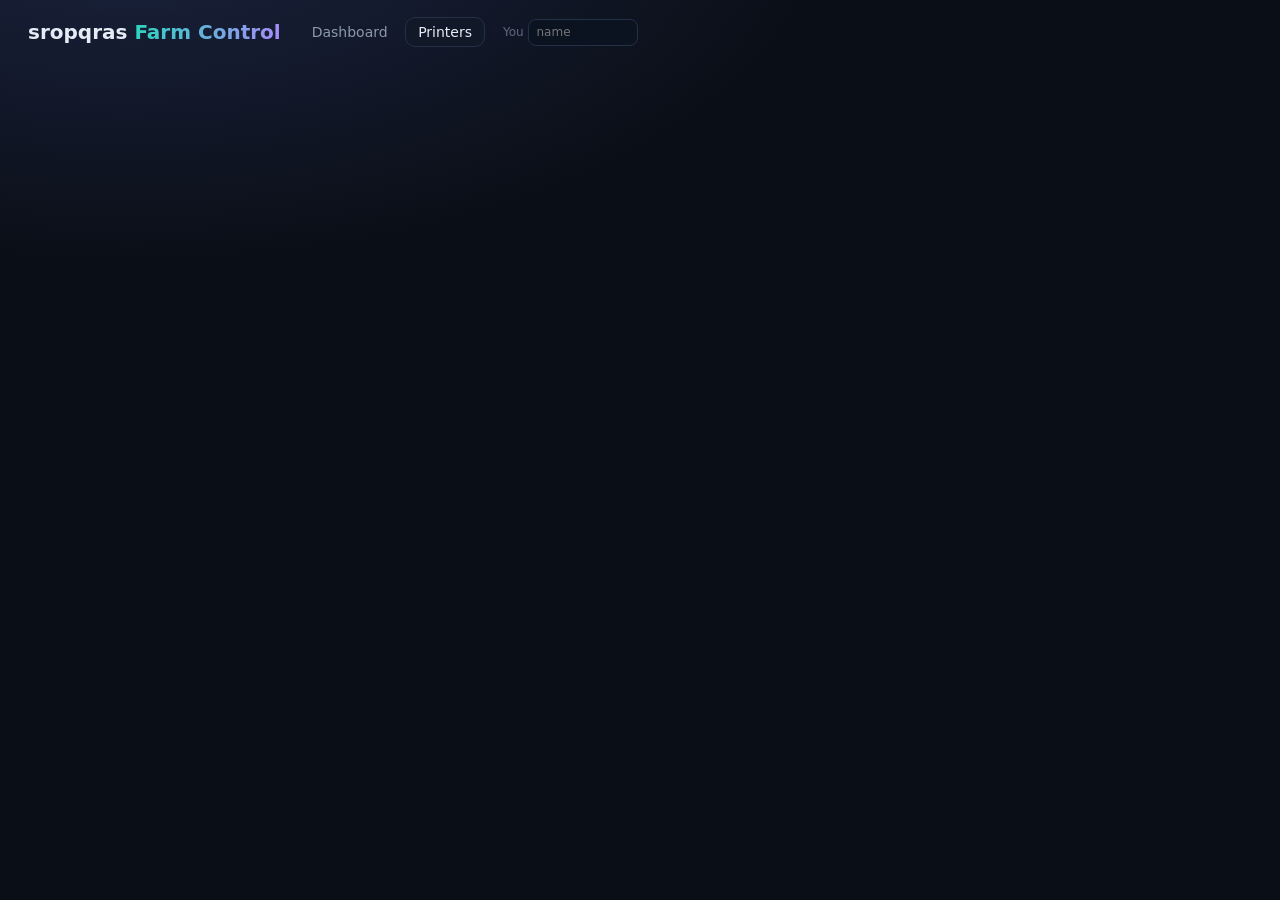
==== farm/static/printers.html @ 64b98d93 "Printers tab (phase 1) + s1pro onboarded on enders3dp Printers tab (/printers, linked from the dashb" ====
<!doctype html>
<html lang="en">
<head>
<meta charset="utf-8">
<meta name="viewport" content="width=device-width, initial-scale=1">
<title>Farm Printers</title>
<style>
:root {
  --bg: #0a0e16; --panel: #111827; --panel2: #161f31; --line: #233047;
  --text: #e6ecf5; --muted: #8b98ae; --dim: #5d6a80;
  --teal: #2dd4bf; --violet: #a78bfa; --amber: #fbbf24; --red: #f87171; --green: #34d399; --blue: #60a5fa;
  --radius: 16px;
}
* { box-sizing: border-box; }
body { margin: 0; background: radial-gradient(1200px 600px at 10% -10%, #1b2440 0%, transparent 60%), var(--bg); color: var(--text);
  font: 14px/1.45 system-ui, -apple-system, "Segoe UI", Roboto, sans-serif; min-height: 100vh; }
header { display: flex; align-items: center; gap: 18px; padding: 18px 28px; flex-wrap: wrap; }
.brand { font-weight: 800; font-size: 20px; } .brand span { background: linear-gradient(90deg, var(--teal), var(--violet)); -webkit-background-clip: text; color: transparent; }
nav a { color: var(--muted); text-decoration: none; padding: 6px 12px; border-radius: 10px; border: 1px solid transparent; }
nav a.on { color: var(--text); border-color: var(--line); background: var(--panel); }
.kpis { display: flex; gap: 10px; flex-wrap: wrap; margin-left: auto; }
.kpi { background: var(--panel); border: 1px solid var(--line); border-radius: 12px; padding: 6px 12px; min-width: 96px; }
.kpi b { display: block; font-size: 17px; } .kpi small { color: var(--muted); }
main { padding: 0 28px 40px; display: grid; gap: 22px; } main > * { min-width: 0; }
h2 { font-size: 13px; text-transform: uppercase; letter-spacing: 1.4px; color: var(--muted); margin: 6px 0 10px; display: flex; gap: 10px; align-items: center; flex-wrap: wrap; }
.grid { display: grid; gap: 16px; grid-template-columns: repeat(auto-fill, minmax(min(400px, 100%), 1fr)); } .grid > * { min-width: 0; }
.card { background: linear-gradient(180deg, var(--panel2), var(--panel)); border: 1px solid var(--line); border-radius: var(--radius); padding: 14px 16px; display: grid; gap: 10px; }
.ph { display: flex; gap: 8px; align-items: center; flex-wrap: wrap; } .ph .name { font-weight: 700; font-size: 16px; }
.chip { background: var(--panel2); border: 1px solid var(--line); border-radius: 8px; padding: 1px 8px; font-size: 12px; white-space: nowrap; }
.ok { color: var(--green); } .bad { color: var(--red); } .warn { color: var(--amber); } .dim { color: var(--dim); font-size: 12px; }
.chip.ok { border-color: rgba(52,211,153,.4); } .chip.bad { border-color: rgba(248,113,113,.5); } .chip.warn { border-color: rgba(251,191,36,.5); }
table { width: 100%; border-collapse: collapse; font-size: 12px; } td, th { padding: 4px 6px; border-bottom: 1px solid rgba(35,48,71,.6); text-align: left; vertical-align: top; }
th { color: var(--muted); font-weight: 600; }
details summary { cursor: pointer; color: var(--muted); font-size: 12px; }
.row { display: flex; gap: 12px; flex-wrap: wrap; font-size: 12px; color: var(--muted); } .row b { color: var(--text); font-weight: 600; }
button { background: linear-gradient(90deg, var(--teal), var(--violet)); color: #071018; border: 0; border-radius: 8px; padding: 4px 10px; font-weight: 700; cursor: pointer; font-size: 12px; }
button.ghost { background: transparent; color: var(--muted); border: 1px solid var(--line); }
a.lnk { color: var(--blue); font-size: 12px; text-decoration: none; }
input { background: #0b1220; color: var(--text); border: 1px solid var(--line); border-radius: 8px; padding: 4px 8px; font: inherit; font-size: 12px; }
.host { display: grid; gap: 10px; }
dialog { width: min(1000px, calc(100vw - 32px)); max-height: calc(100vh - 32px); padding: 0; border: 1px solid var(--line); border-radius: var(--radius); background: var(--panel); color: var(--text); overflow: auto; }
dialog::backdrop { background: rgba(3,6,12,.72); }
.dh { display: flex; gap: 10px; align-items: center; padding: 12px 16px; border-bottom: 1px solid var(--line); flex-wrap: wrap; } .dh .x { margin-left: auto; }
.db { display: grid; grid-template-columns: 260px 1fr; min-height: 60vh; } @media (max-width: 800px) { .db { grid-template-columns: 1fr; } }
.files { border-right: 1px solid var(--line); padding: 8px; display: grid; gap: 2px; align-content: start; }
.files button { text-align: left; background: transparent; color: var(--text); font-weight: 500; border-radius: 6px; padding: 5px 8px; display: flex; justify-content: space-between; gap: 8px; }
.files button.sel { background: var(--panel2); }
pre { margin: 0; padding: 12px 14px; font: 12px/1.45 ui-monospace, SFMono-Regular, Menlo, monospace; white-space: pre-wrap; overflow-wrap: anywhere; }
.add { color: var(--green); } .del { color: var(--red); } .hunk { color: var(--violet); }
@media (max-width: 600px) { header, main { padding-left: 16px; padding-right: 16px; } }
</style>
</head>
<body>
<header>
  <div class="brand">sropqras <span>Farm Control</span></div>
  <nav><a href="/">Dashboard</a> <a href="/printers" class="on">Printers</a></nav>
  <label class="dim">You <input id="operator" placeholder="name" style="width:110px" onchange="setOperator(this.value)"></label>
  <div class="kpis" id="kpis"></div>
</header>
<main>
  <div id="hosts"></div>
</main>
<dialog id="filesdlg">
  <div class="dh"><b id="fd-title">Config</b><span class="dim" id="fd-sub"></span>
    <button class="ghost" id="fd-mode" onclick="toggleMode()">show file</button>
    <button class="ghost x" onclick="$('filesdlg').close()">Close</button></div>
  <div class="db"><div class="files" id="fd-files"></div><pre id="fd-body">choose a file</pre></div>
</dialog>
<script src="/static/printers.js"></script>
</body>
</html>
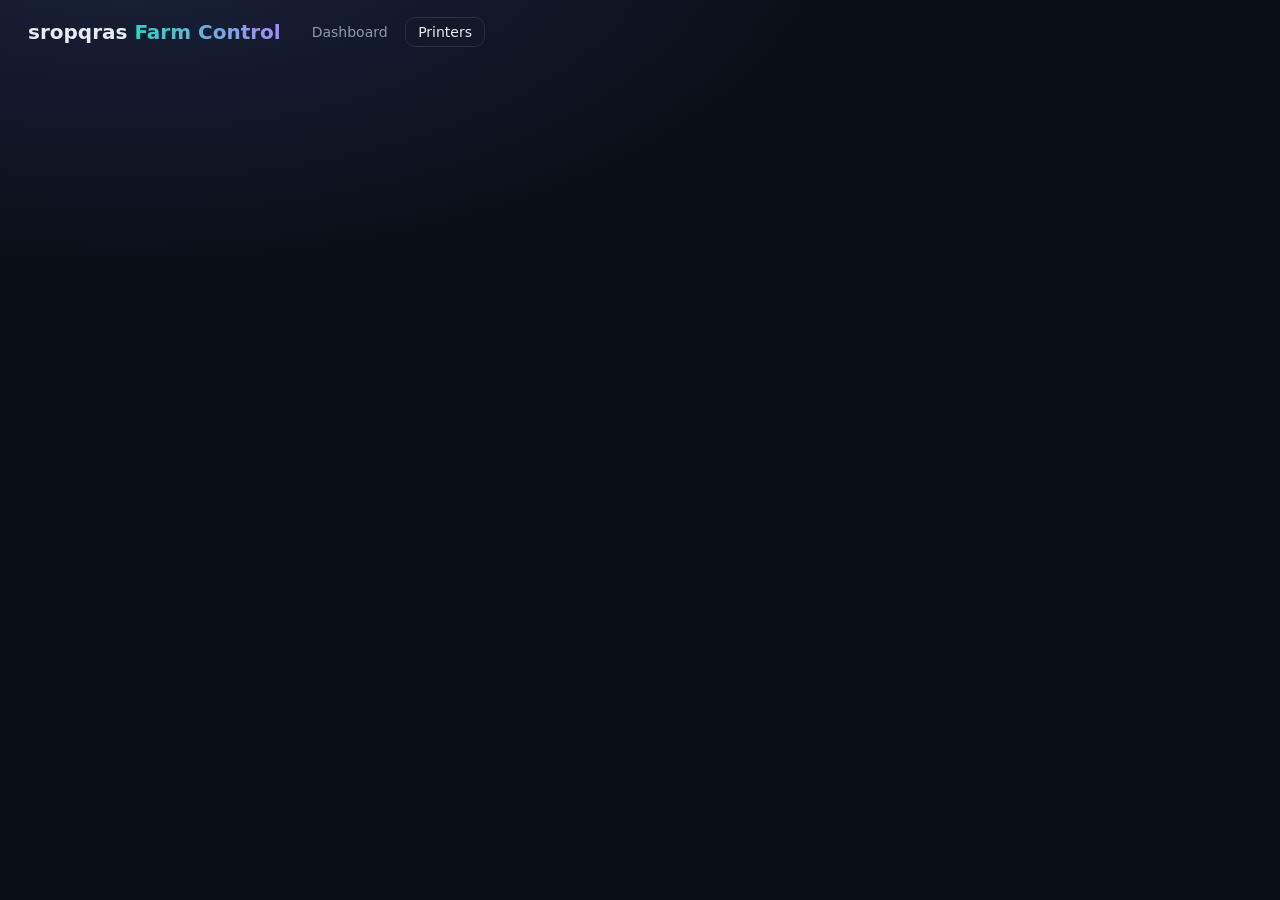
==== commit 93a8104b: "Farm Control's 'You' box is now a header link: defaults to FARM_OPERATOR (Ironman), click to change " ====
--- a/farm/static/printers.html
+++ b/farm/static/printers.html
@@ -46,6 +46,7 @@
 .files button { text-align: left; background: transparent; color: var(--text); font-weight: 500; border-radius: 6px; padding: 5px 8px; display: flex; justify-content: space-between; gap: 8px; }
 .files button.sel { background: var(--panel2); }
 pre { margin: 0; padding: 12px 14px; font: 12px/1.45 ui-monospace, SFMono-Regular, Menlo, monospace; white-space: pre-wrap; overflow-wrap: anywhere; }
+select { background: #0b1220; color: var(--text); border: 1px solid var(--line); border-radius: 8px; padding: 4px 8px; font-size: 12px; }
 .add { color: var(--green); } .del { color: var(--red); } .hunk { color: var(--violet); }
 @media (max-width: 600px) { header, main { padding-left: 16px; padding-right: 16px; } }
 </style>
@@ -54,7 +55,7 @@
 <header>
   <div class="brand">sropqras <span>Farm Control</span></div>
   <nav><a href="/">Dashboard</a> <a href="/printers" class="on">Printers</a></nav>
-  <label class="dim">You <input id="operator" placeholder="name" style="width:110px" onchange="setOperator(this.value)"></label>
+  <span class="dim" data-you></span>
   <div class="kpis" id="kpis"></div>
 </header>
 <main>
@@ -66,6 +67,20 @@
     <button class="ghost x" onclick="$('filesdlg').close()">Close</button></div>
   <div class="db"><div class="files" id="fd-files"></div><pre id="fd-body">choose a file</pre></div>
 </dialog>
+<dialog id="chgdlg">
+  <div class="dh"><b id="cd-title">Stage a change</b><button class="ghost x" onclick="$('chgdlg').close()">Close</button></div>
+  <div style="padding:14px 16px;display:grid;gap:10px">
+    <div class="row">File <select id="cd-path" onchange="loadFileForEdit()"></select>
+      <label><input type="radio" name="cdmode" value="key" checked onchange="cdMode()"> one setting</label>
+      <label><input type="radio" name="cdmode" value="file" onchange="cdMode()"> edit the whole file</label></div>
+    <div id="cd-key" class="row">[<input id="cd-section" placeholder="printer" style="width:150px">] <input id="cd-option" placeholder="max_velocity" style="width:150px">: <input id="cd-value" placeholder="200" style="width:120px"></div>
+    <textarea id="cd-content" spellcheck="false" style="display:none;width:100%;min-height:45vh;background:#0b1220;color:var(--text);border:1px solid var(--line);border-radius:8px;padding:8px;font:12px/1.4 ui-monospace,monospace"></textarea>
+    <div class="row">Why <input id="cd-reason" style="flex:1;min-width:240px" placeholder="goes into FARM.md's change log"></div>
+    <div class="row"><button onclick="submitChange()">Stage (nothing reaches the printer yet)</button><span class="dim" id="cd-msg"></span></div>
+    <pre id="cd-preview" style="max-height:40vh;overflow:auto;border:1px solid var(--line);border-radius:8px"></pre>
+  </div>
+</dialog>
+<script src="/static/operator.js"></script>
 <script src="/static/printers.js"></script>
 </body>
 </html>
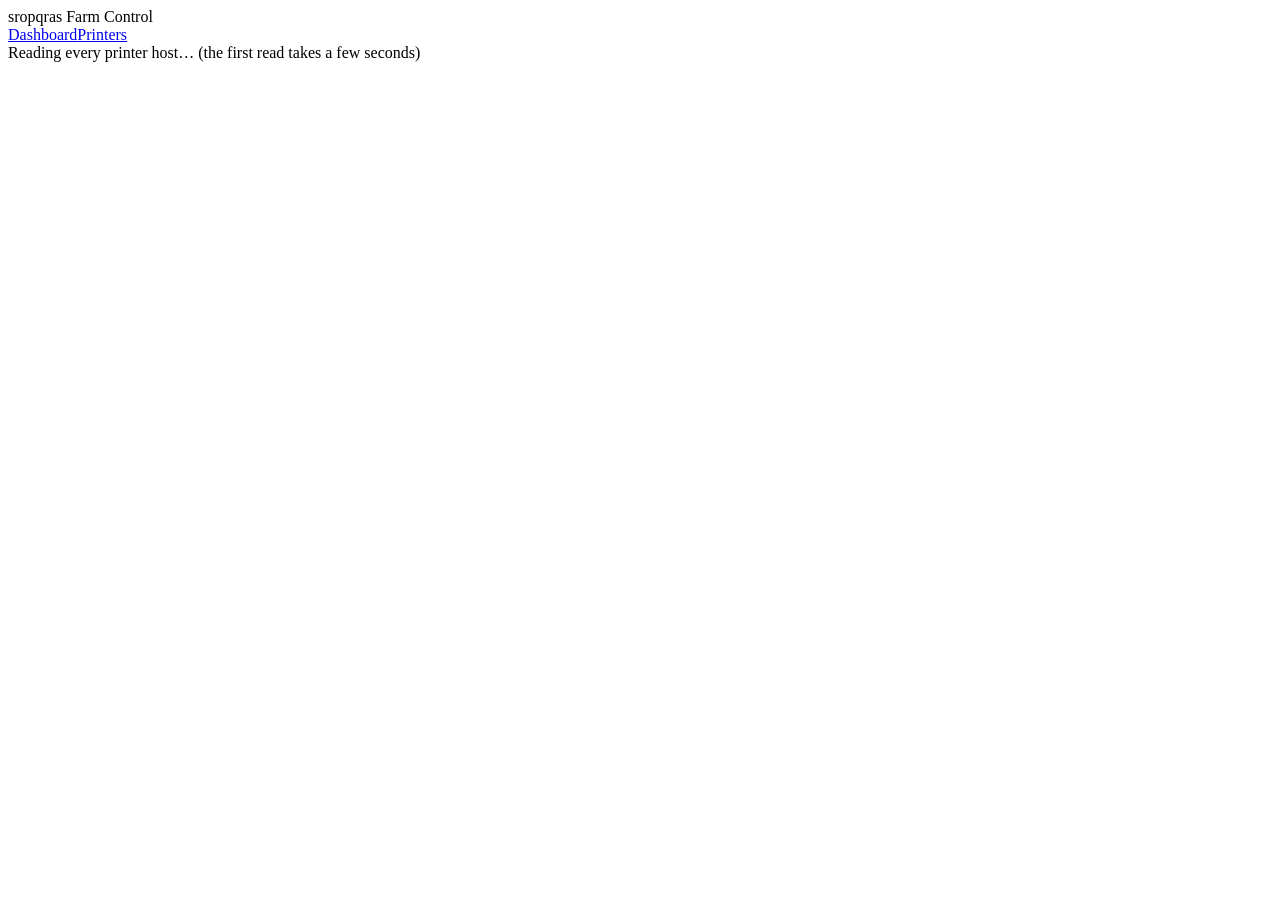
==== commit a2d585d4: "Farm Control: light/dark/system themes, display settings and a Fluidd-style editable layout Shared f" ====
--- a/farm/static/printers.html
+++ b/farm/static/printers.html
@@ -1,67 +1,47 @@
 <!doctype html>
-<html lang="en">
+<html lang="en" data-page="printers">
 <head>
 <meta charset="utf-8">
 <meta name="viewport" content="width=device-width, initial-scale=1">
 <title>Farm Printers</title>
+<script src="/static/ui.js"></script>
+<link rel="stylesheet" href="/static/farm.css">
 <style>
-:root {
-  --bg: #0a0e16; --panel: #111827; --panel2: #161f31; --line: #233047;
-  --text: #e6ecf5; --muted: #8b98ae; --dim: #5d6a80;
-  --teal: #2dd4bf; --violet: #a78bfa; --amber: #fbbf24; --red: #f87171; --green: #34d399; --blue: #60a5fa;
-  --radius: 16px;
-}
-* { box-sizing: border-box; }
-body { margin: 0; background: radial-gradient(1200px 600px at 10% -10%, #1b2440 0%, transparent 60%), var(--bg); color: var(--text);
-  font: 14px/1.45 system-ui, -apple-system, "Segoe UI", Roboto, sans-serif; min-height: 100vh; }
-header { display: flex; align-items: center; gap: 18px; padding: 18px 28px; flex-wrap: wrap; }
-.brand { font-weight: 800; font-size: 20px; } .brand span { background: linear-gradient(90deg, var(--teal), var(--violet)); -webkit-background-clip: text; color: transparent; }
-nav a { color: var(--muted); text-decoration: none; padding: 6px 12px; border-radius: 10px; border: 1px solid transparent; }
-nav a.on { color: var(--text); border-color: var(--line); background: var(--panel); }
-.kpis { display: flex; gap: 10px; flex-wrap: wrap; margin-left: auto; }
-.kpi { background: var(--panel); border: 1px solid var(--line); border-radius: 12px; padding: 6px 12px; min-width: 96px; }
-.kpi b { display: block; font-size: 17px; } .kpi small { color: var(--muted); }
-main { padding: 0 28px 40px; display: grid; gap: 22px; } main > * { min-width: 0; }
-h2 { font-size: 13px; text-transform: uppercase; letter-spacing: 1.4px; color: var(--muted); margin: 6px 0 10px; display: flex; gap: 10px; align-items: center; flex-wrap: wrap; }
-.grid { display: grid; gap: 16px; grid-template-columns: repeat(auto-fill, minmax(min(400px, 100%), 1fr)); } .grid > * { min-width: 0; }
-.card { background: linear-gradient(180deg, var(--panel2), var(--panel)); border: 1px solid var(--line); border-radius: var(--radius); padding: 14px 16px; display: grid; gap: 10px; }
-.ph { display: flex; gap: 8px; align-items: center; flex-wrap: wrap; } .ph .name { font-weight: 700; font-size: 16px; }
-.chip { background: var(--panel2); border: 1px solid var(--line); border-radius: 8px; padding: 1px 8px; font-size: 12px; white-space: nowrap; }
-.ok { color: var(--green); } .bad { color: var(--red); } .warn { color: var(--amber); } .dim { color: var(--dim); font-size: 12px; }
-.chip.ok { border-color: rgba(52,211,153,.4); } .chip.bad { border-color: rgba(248,113,113,.5); } .chip.warn { border-color: rgba(251,191,36,.5); }
-table { width: 100%; border-collapse: collapse; font-size: 12px; } td, th { padding: 4px 6px; border-bottom: 1px solid rgba(35,48,71,.6); text-align: left; vertical-align: top; }
-th { color: var(--muted); font-weight: 600; }
-details summary { cursor: pointer; color: var(--muted); font-size: 12px; }
-.row { display: flex; gap: 12px; flex-wrap: wrap; font-size: 12px; color: var(--muted); } .row b { color: var(--text); font-weight: 600; }
-button { background: linear-gradient(90deg, var(--teal), var(--violet)); color: #071018; border: 0; border-radius: 8px; padding: 4px 10px; font-weight: 700; cursor: pointer; font-size: 12px; }
-button.ghost { background: transparent; color: var(--muted); border: 1px solid var(--line); }
-a.lnk { color: var(--blue); font-size: 12px; text-decoration: none; }
-input { background: #0b1220; color: var(--text); border: 1px solid var(--line); border-radius: 8px; padding: 4px 8px; font: inherit; font-size: 12px; }
-.host { display: grid; gap: 10px; }
-dialog { width: min(1000px, calc(100vw - 32px)); max-height: calc(100vh - 32px); padding: 0; border: 1px solid var(--line); border-radius: var(--radius); background: var(--panel); color: var(--text); overflow: auto; }
-dialog::backdrop { background: rgba(3,6,12,.72); }
-.dh { display: flex; gap: 10px; align-items: center; padding: 12px 16px; border-bottom: 1px solid var(--line); flex-wrap: wrap; } .dh .x { margin-left: auto; }
+/* the Printers tab's own parts; shared look, themes and tokens are in farm.css (colours only via tokens) */
+[hidden] { display: none !important; }
+#hosts { display: grid; gap: calc(var(--gap) + 6px); }
+.host .panel-h .hoststats { font-size: .86rem; }
+.host .panel-b > .row .chip { white-space: normal; overflow-wrap: anywhere; }   /* long service names wrap on a phone */
+.fcard { padding: 12px var(--pad); display: grid; gap: 10px; align-content: start; overflow-wrap: anywhere; }   /* long paths in Klipper errors */
+.ph { display: flex; gap: 8px; align-items: flex-start; } .ph .name { font-weight: 700; font-size: 1.14rem; }
+.phl { flex: 1; min-width: 0; display: flex; align-items: center; gap: 6px 8px; flex-wrap: wrap; }
+.ph .end { flex: none; display: flex; align-items: center; gap: 2px; margin-top: -3px; }
+.fcard table { font-size: .86rem; } .fcard td, .fcard th { padding: 4px 6px; }
+.fcard button { font-size: .86rem; padding: 3px 9px; min-height: 26px; } .fcard button.icon { font-size: 1rem; padding: 2px 6px; min-height: 30px; }
+.fcard form.row input { max-width: 100%; }
+/* files dialog: file list beside the diff */
 .db { display: grid; grid-template-columns: 260px 1fr; min-height: 60vh; } @media (max-width: 800px) { .db { grid-template-columns: 1fr; } }
+.db > * { min-width: 0; }
 .files { border-right: 1px solid var(--line); padding: 8px; display: grid; gap: 2px; align-content: start; }
 .files button { text-align: left; background: transparent; color: var(--text); font-weight: 500; border-radius: 6px; padding: 5px 8px; display: flex; justify-content: space-between; gap: 8px; }
-.files button.sel { background: var(--panel2); }
-pre { margin: 0; padding: 12px 14px; font: 12px/1.45 ui-monospace, SFMono-Regular, Menlo, monospace; white-space: pre-wrap; overflow-wrap: anywhere; }
-select { background: #0b1220; color: var(--text); border: 1px solid var(--line); border-radius: 8px; padding: 4px 8px; font-size: 12px; }
-.add { color: var(--green); } .del { color: var(--red); } .hunk { color: var(--violet); }
-@media (max-width: 600px) { header, main { padding-left: 16px; padding-right: 16px; } }
+.files button:hover { background: var(--hover); filter: none; } .files button.sel { background: var(--panel2); }
+#cd-content { width: 100%; min-height: 45vh; font: .86rem/1.4 ui-monospace, monospace; }
+#cd-preview { max-height: 40vh; overflow: auto; border: 1px solid var(--line); border-radius: 8px; }
 </style>
 </head>
 <body>
-<header>
-  <div class="brand">sropqras <span>Farm Control</span></div>
-  <nav><a href="/">Dashboard</a> <a href="/printers" class="on">Printers</a></nav>
-  <span class="dim" data-you></span>
+<header class="appbar">
+  <div class="bar1">
+    <div class="brand">sropqras <span>Farm Control</span></div>
+    <nav class="tabs"><a href="/">Dashboard</a><a href="/printers" class="on">Printers</a></nav>
+    <div class="tools"><span class="you" data-you></span><span data-settings></span></div>
+  </div>
   <div class="kpis" id="kpis"></div>
 </header>
 <main>
-  <div id="hosts"></div>
+  <div id="hosts" data-panels="hosts"><div class="card pad dim">Reading every printer host… (the first read takes a few seconds)</div></div>
 </main>
-<dialog id="filesdlg">
+<dialog id="filesdlg" class="wide">
   <div class="dh"><b id="fd-title">Config</b><span class="dim" id="fd-sub"></span>
     <button class="ghost" id="fd-mode" onclick="toggleMode()">show file</button>
     <button class="ghost x" onclick="$('filesdlg').close()">Close</button></div>
@@ -74,10 +54,10 @@
       <label><input type="radio" name="cdmode" value="key" checked onchange="cdMode()"> one setting</label>
       <label><input type="radio" name="cdmode" value="file" onchange="cdMode()"> edit the whole file</label></div>
     <div id="cd-key" class="row">[<input id="cd-section" placeholder="printer" style="width:150px">] <input id="cd-option" placeholder="max_velocity" style="width:150px">: <input id="cd-value" placeholder="200" style="width:120px"></div>
-    <textarea id="cd-content" spellcheck="false" style="display:none;width:100%;min-height:45vh;background:#0b1220;color:var(--text);border:1px solid var(--line);border-radius:8px;padding:8px;font:12px/1.4 ui-monospace,monospace"></textarea>
+    <textarea id="cd-content" spellcheck="false" style="display:none"></textarea>
     <div class="row">Why <input id="cd-reason" style="flex:1;min-width:240px" placeholder="goes into FARM.md's change log"></div>
     <div class="row"><button onclick="submitChange()">Stage (nothing reaches the printer yet)</button><span class="dim" id="cd-msg"></span></div>
-    <pre id="cd-preview" style="max-height:40vh;overflow:auto;border:1px solid var(--line);border-radius:8px"></pre>
+    <pre id="cd-preview"></pre>
   </div>
 </dialog>
 <script src="/static/operator.js"></script>
